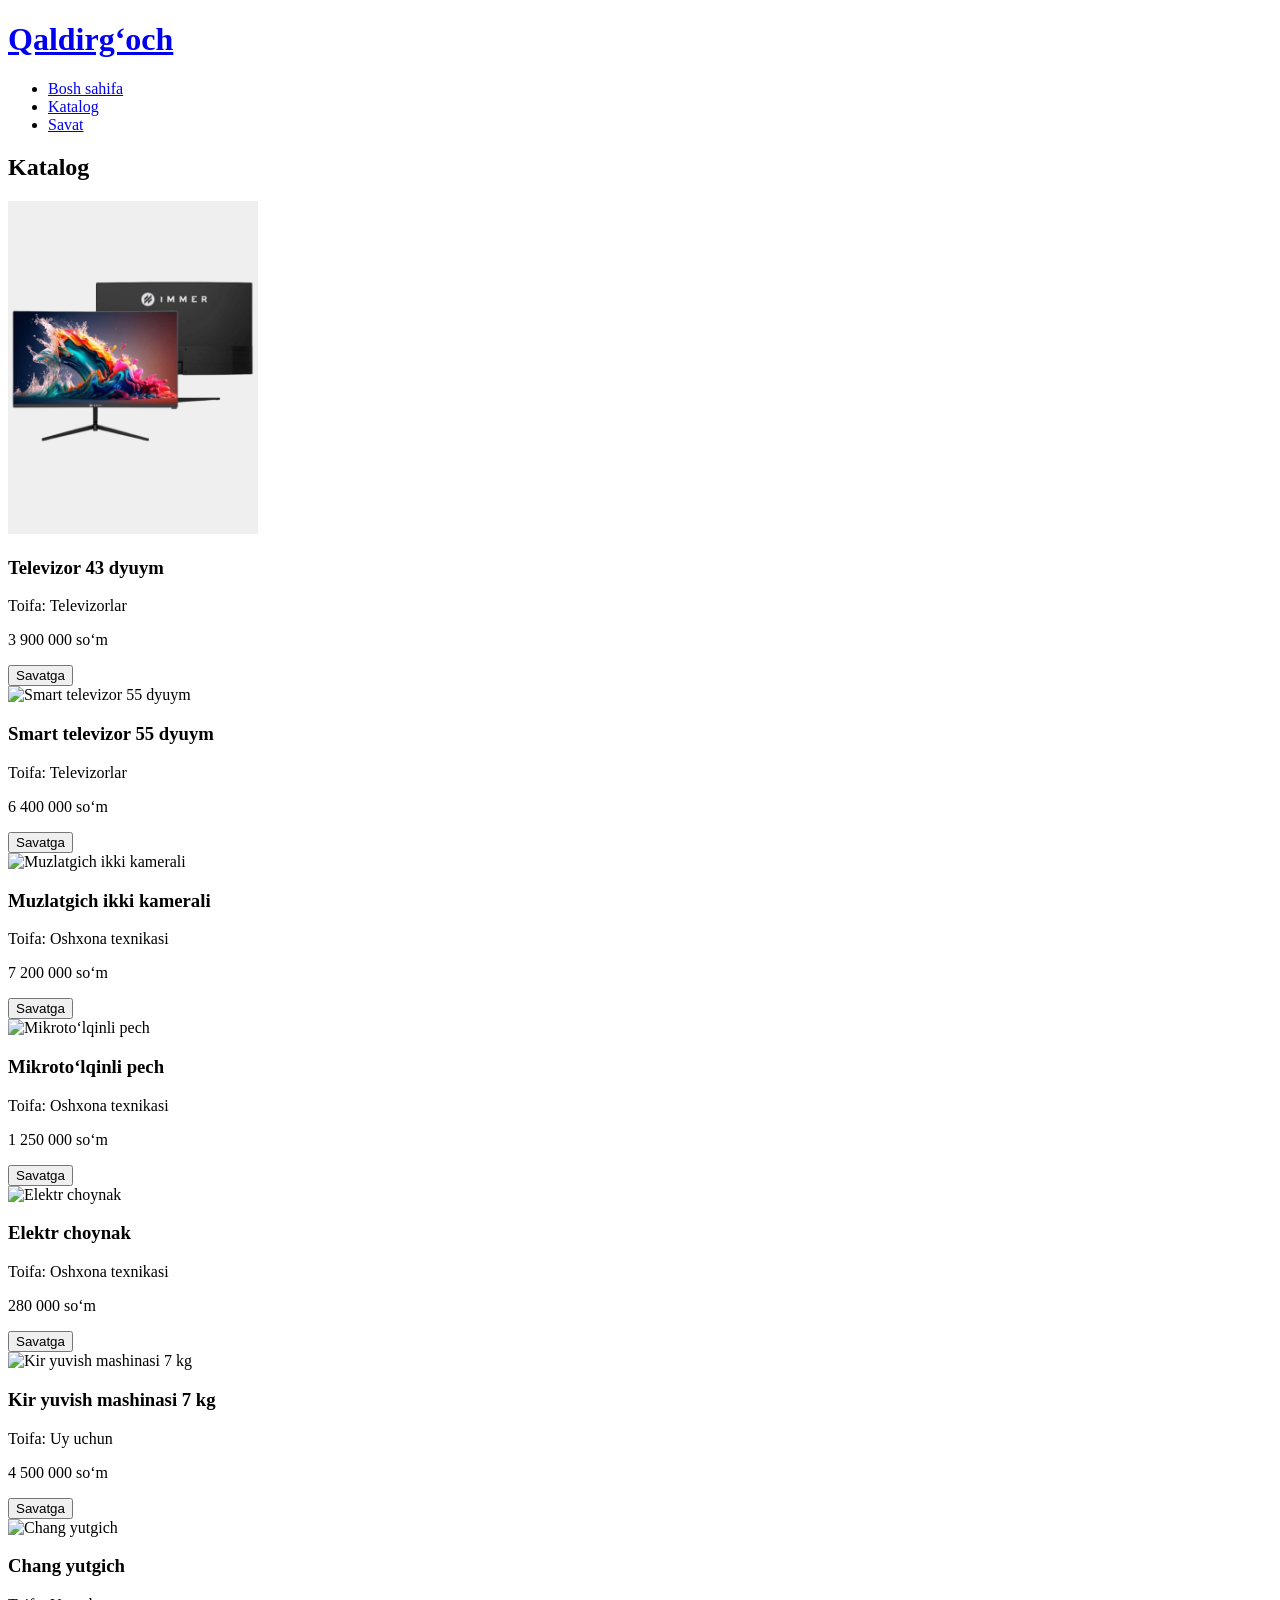
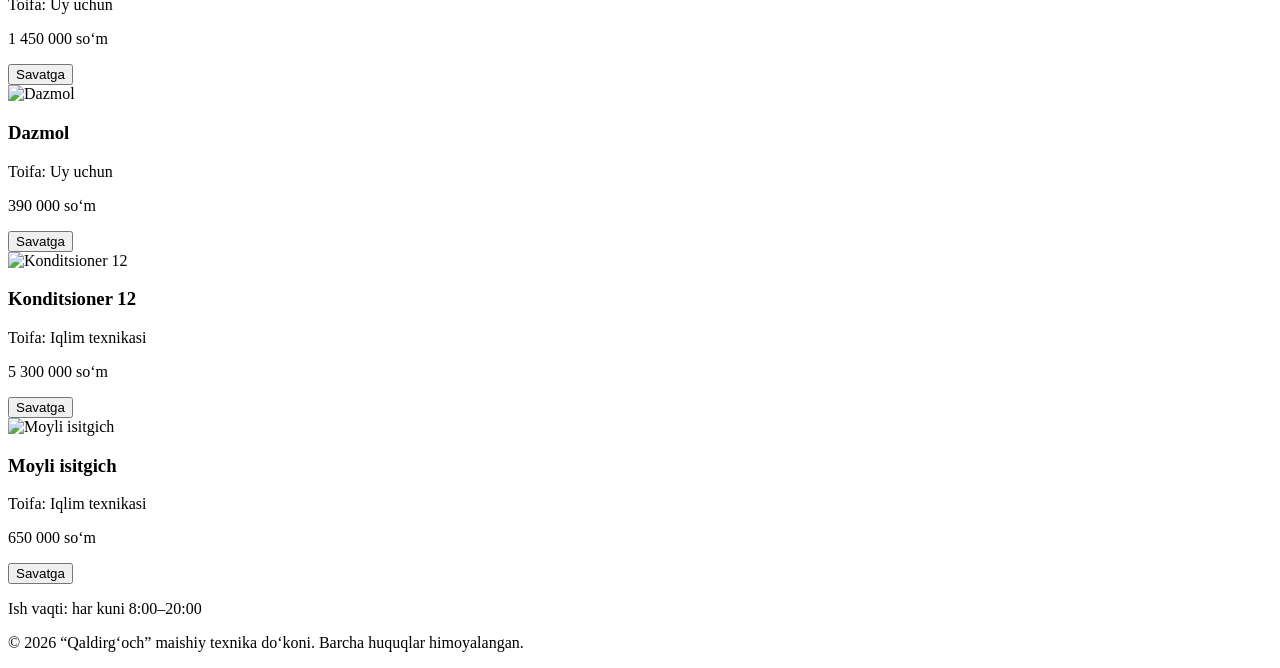
==== katalog.html @ 7d90907d "html qismi yakunlandi" ====
<!DOCTYPE html>
<html lang="uz">
<head>
    <meta charset="UTF-8">
    <meta name="viewport" content="width=device-width, initial-scale=1.0">
    <title>Katalog — Qaldirg‘och maishiy texnika do‘koni</title>
</head>
<body>

    <!-- Header qismi -->
    <header>
        <h1><a href="index.html">Qaldirg‘och</a></h1>
        <nav>
            <ul>
                <li><a href="index.html">Bosh sahifa</a></li>
                <li><a href="katalog.html">Katalog</a></li>
                <li><a href="savat.html">Savat</a></li>
            </ul>
        </nav>
    </header>

    <!-- Asosiy qism -->
    <main>
        <section>
            <h2>Katalog</h2>

            <!-- 1-mahsulot -->
            <article>
                <img src="rasmlar/monitor.png" alt="Televizor 43 dyuym" width="250">
                <h3>Televizor 43 dyuym</h3>
                <p>Toifa: Televizorlar</p>
                <p>3 900 000 so‘m</p>
                <button type="button">Savatga</button>
            </article>

            <!-- 2-mahsulot -->
            <article>
                <img src="rasmlar/smart-televizor-55.png" alt="Smart televizor 55 dyuym" width="250">
                <h3>Smart televizor 55 dyuym</h3>
                <p>Toifa: Televizorlar</p>
                <p>6 400 000 so‘m</p>
                <button type="button">Savatga</button>
            </article>

            <!-- 3-mahsulot -->
            <article>
                <img src="rasmlar/muzlatgich.png" alt="Muzlatgich ikki kamerali" width="250">
                <h3>Muzlatgich ikki kamerali</h3>
                <p>Toifa: Oshxona texnikasi</p>
                <p>7 200 000 so‘m</p>
                <button type="button">Savatga</button>
            </article>

            <!-- 4-mahsulot -->
            <article>
                <img src="rasmlar/mikrotolqinli-pech.png" alt="Mikroto‘lqinli pech" width="250">
                <h3>Mikroto‘lqinli pech</h3>
                <p>Toifa: Oshxona texnikasi</p>
                <p>1 250 000 so‘m</p>
                <button type="button">Savatga</button>
            </article>

            <!-- 5-mahsulot -->
            <article>
                <img src="rasmlar/elektr-choynak.png" alt="Elektr choynak" width="250">
                <h3>Elektr choynak</h3>
                <p>Toifa: Oshxona texnikasi</p>
                <p>280 000 so‘m</p>
                <button type="button">Savatga</button>
            </article>

            <!-- 6-mahsulot -->
            <article>
                <img src="rasmlar/kir-yuvish-mashinasi.png" alt="Kir yuvish mashinasi 7 kg" width="250">
                <h3>Kir yuvish mashinasi 7 kg</h3>
                <p>Toifa: Uy uchun</p>
                <p>4 500 000 so‘m</p>
                <button type="button">Savatga</button>
            </article>

            <!-- 7-mahsulot -->
            <article>
                <img src="rasmlar/changyutgich.png" alt="Chang yutgich" width="250">
                <h3>Chang yutgich</h3>
                <p>Toifa: Uy uchun</p>
                <p>1 450 000 so‘m</p>
                <button type="button">Savatga</button>
            </article>

            <!-- 8-mahsulot -->
            <article>
                <img src="rasmlar/dazmol.png" alt="Dazmol" width="250">
                <h3>Dazmol</h3>
                <p>Toifa: Uy uchun</p>
                <p>390 000 so‘m</p>
                <button type="button">Savatga</button>
            </article>

            <!-- 9-mahsulot -->
            <article>
                <img src="rasmlar/konditsioner.png" alt="Konditsioner 12" width="250">
                <h3>Konditsioner 12</h3>
                <p>Toifa: Iqlim texnikasi</p>
                <p>5 300 000 so‘m</p>
                <button type="button">Savatga</button>
            </article>

            <!-- 10-mahsulot -->
            <article>
                <img src="rasmlar/moyli-isitgich.png" alt="Moyli isitgich" width="250">
                <h3>Moyli isitgich</h3>
                <p>Toifa: Iqlim texnikasi</p>
                <p>650 000 so‘m</p>
                <button type="button">Savatga</button>
            </article>
        </section>
    </main>

    <!-- Footer qismi -->
    <footer>
        <p>Ish vaqti: har kuni 8:00–20:00</p>
        <p>&copy; 2026 “Qaldirg‘och” maishiy texnika do‘koni. Barcha huquqlar himoyalangan.</p>
    </footer>

</body>
</html>
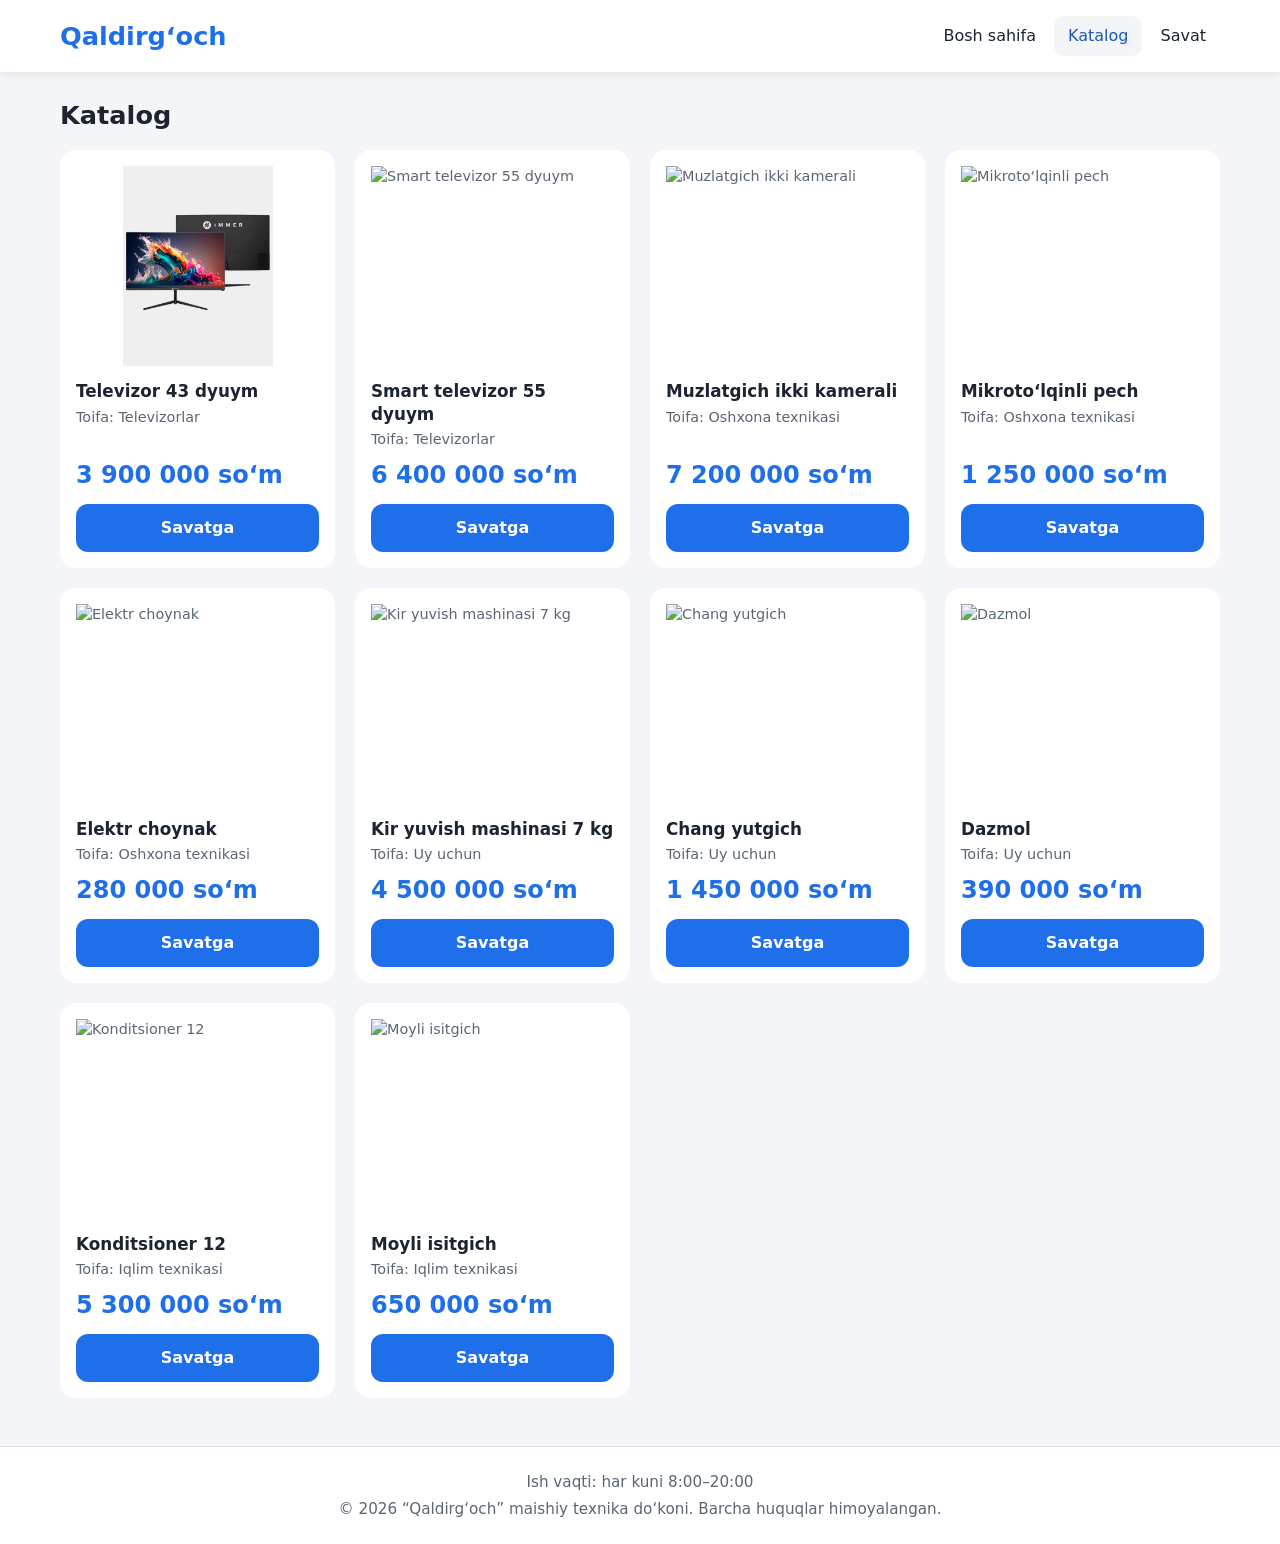
==== commit 3721b66c: "css qo'shildi" ====
--- a/katalog.html
+++ b/katalog.html
@@ -4,120 +4,123 @@
     <meta charset="UTF-8">
     <meta name="viewport" content="width=device-width, initial-scale=1.0">
     <title>Katalog — Qaldirg‘och maishiy texnika do‘koni</title>
+    <link rel="stylesheet" href="style.css">
 </head>
 <body>
 
     <!-- Header qismi -->
-    <header>
-        <h1><a href="index.html">Qaldirg‘och</a></h1>
+    <header class="header">
+        <h1 class="logo"><a href="index.html">Qaldirg‘och</a></h1>
         <nav>
-            <ul>
+            <ul class="menyu">
                 <li><a href="index.html">Bosh sahifa</a></li>
-                <li><a href="katalog.html">Katalog</a></li>
+                <li><a href="katalog.html" aria-current="page">Katalog</a></li>
                 <li><a href="savat.html">Savat</a></li>
             </ul>
         </nav>
     </header>
 
     <!-- Asosiy qism -->
-    <main>
-        <section>
-            <h2>Katalog</h2>
+    <main class="asosiy">
+        <section class="bolim">
+            <h2 class="bolim-sarlavha">Katalog</h2>
 
-            <!-- 1-mahsulot -->
-            <article>
-                <img src="rasmlar/monitor.png" alt="Televizor 43 dyuym" width="250">
-                <h3>Televizor 43 dyuym</h3>
-                <p>Toifa: Televizorlar</p>
-                <p>3 900 000 so‘m</p>
-                <button type="button">Savatga</button>
-            </article>
+            <div class="mahsulotlar">
+                <!-- 1-mahsulot -->
+                <article class="kartochka">
+                    <img class="kartochka-rasm" src="rasmlar/monitor.png" alt="Televizor 43 dyuym" width="250">
+                    <h3 class="kartochka-nomi">Televizor 43 dyuym</h3>
+                    <p class="kartochka-toifa">Toifa: Televizorlar</p>
+                    <p class="narx">3 900 000 so‘m</p>
+                    <button class="tugma" type="button">Savatga</button>
+                </article>
 
-            <!-- 2-mahsulot -->
-            <article>
-                <img src="rasmlar/smart-televizor-55.png" alt="Smart televizor 55 dyuym" width="250">
-                <h3>Smart televizor 55 dyuym</h3>
-                <p>Toifa: Televizorlar</p>
-                <p>6 400 000 so‘m</p>
-                <button type="button">Savatga</button>
-            </article>
+                <!-- 2-mahsulot -->
+                <article class="kartochka">
+                    <img class="kartochka-rasm" src="rasmlar/smart-televizor-55.png" alt="Smart televizor 55 dyuym" width="250">
+                    <h3 class="kartochka-nomi">Smart televizor 55 dyuym</h3>
+                    <p class="kartochka-toifa">Toifa: Televizorlar</p>
+                    <p class="narx">6 400 000 so‘m</p>
+                    <button class="tugma" type="button">Savatga</button>
+                </article>
 
-            <!-- 3-mahsulot -->
-            <article>
-                <img src="rasmlar/muzlatgich.png" alt="Muzlatgich ikki kamerali" width="250">
-                <h3>Muzlatgich ikki kamerali</h3>
-                <p>Toifa: Oshxona texnikasi</p>
-                <p>7 200 000 so‘m</p>
-                <button type="button">Savatga</button>
-            </article>
+                <!-- 3-mahsulot -->
+                <article class="kartochka">
+                    <img class="kartochka-rasm" src="rasmlar/muzlatgich.png" alt="Muzlatgich ikki kamerali" width="250">
+                    <h3 class="kartochka-nomi">Muzlatgich ikki kamerali</h3>
+                    <p class="kartochka-toifa">Toifa: Oshxona texnikasi</p>
+                    <p class="narx">7 200 000 so‘m</p>
+                    <button class="tugma" type="button">Savatga</button>
+                </article>
 
-            <!-- 4-mahsulot -->
-            <article>
-                <img src="rasmlar/mikrotolqinli-pech.png" alt="Mikroto‘lqinli pech" width="250">
-                <h3>Mikroto‘lqinli pech</h3>
-                <p>Toifa: Oshxona texnikasi</p>
-                <p>1 250 000 so‘m</p>
-                <button type="button">Savatga</button>
-            </article>
+                <!-- 4-mahsulot -->
+                <article class="kartochka">
+                    <img class="kartochka-rasm" src="rasmlar/mikrotolqinli-pech.png" alt="Mikroto‘lqinli pech" width="250">
+                    <h3 class="kartochka-nomi">Mikroto‘lqinli pech</h3>
+                    <p class="kartochka-toifa">Toifa: Oshxona texnikasi</p>
+                    <p class="narx">1 250 000 so‘m</p>
+                    <button class="tugma" type="button">Savatga</button>
+                </article>
 
-            <!-- 5-mahsulot -->
-            <article>
-                <img src="rasmlar/elektr-choynak.png" alt="Elektr choynak" width="250">
-                <h3>Elektr choynak</h3>
-                <p>Toifa: Oshxona texnikasi</p>
-                <p>280 000 so‘m</p>
-                <button type="button">Savatga</button>
-            </article>
+                <!-- 5-mahsulot -->
+                <article class="kartochka">
+                    <img class="kartochka-rasm" src="rasmlar/elektr-choynak.png" alt="Elektr choynak" width="250">
+                    <h3 class="kartochka-nomi">Elektr choynak</h3>
+                    <p class="kartochka-toifa">Toifa: Oshxona texnikasi</p>
+                    <p class="narx">280 000 so‘m</p>
+                    <button class="tugma" type="button">Savatga</button>
+                </article>
 
-            <!-- 6-mahsulot -->
-            <article>
-                <img src="rasmlar/kir-yuvish-mashinasi.png" alt="Kir yuvish mashinasi 7 kg" width="250">
-                <h3>Kir yuvish mashinasi 7 kg</h3>
-                <p>Toifa: Uy uchun</p>
-                <p>4 500 000 so‘m</p>
-                <button type="button">Savatga</button>
-            </article>
+                <!-- 6-mahsulot -->
+                <article class="kartochka">
+                    <img class="kartochka-rasm" src="rasmlar/kir-yuvish-mashinasi.png" alt="Kir yuvish mashinasi 7 kg" width="250">
+                    <h3 class="kartochka-nomi">Kir yuvish mashinasi 7 kg</h3>
+                    <p class="kartochka-toifa">Toifa: Uy uchun</p>
+                    <p class="narx">4 500 000 so‘m</p>
+                    <button class="tugma" type="button">Savatga</button>
+                </article>
 
-            <!-- 7-mahsulot -->
-            <article>
-                <img src="rasmlar/changyutgich.png" alt="Chang yutgich" width="250">
-                <h3>Chang yutgich</h3>
-                <p>Toifa: Uy uchun</p>
-                <p>1 450 000 so‘m</p>
-                <button type="button">Savatga</button>
-            </article>
+                <!-- 7-mahsulot -->
+                <article class="kartochka">
+                    <img class="kartochka-rasm" src="rasmlar/changyutgich.png" alt="Chang yutgich" width="250">
+                    <h3 class="kartochka-nomi">Chang yutgich</h3>
+                    <p class="kartochka-toifa">Toifa: Uy uchun</p>
+                    <p class="narx">1 450 000 so‘m</p>
+                    <button class="tugma" type="button">Savatga</button>
+                </article>
 
-            <!-- 8-mahsulot -->
-            <article>
-                <img src="rasmlar/dazmol.png" alt="Dazmol" width="250">
-                <h3>Dazmol</h3>
-                <p>Toifa: Uy uchun</p>
-                <p>390 000 so‘m</p>
-                <button type="button">Savatga</button>
-            </article>
+                <!-- 8-mahsulot -->
+                <article class="kartochka">
+                    <img class="kartochka-rasm" src="rasmlar/dazmol.png" alt="Dazmol" width="250">
+                    <h3 class="kartochka-nomi">Dazmol</h3>
+                    <p class="kartochka-toifa">Toifa: Uy uchun</p>
+                    <p class="narx">390 000 so‘m</p>
+                    <button class="tugma" type="button">Savatga</button>
+                </article>
 
-            <!-- 9-mahsulot -->
-            <article>
-                <img src="rasmlar/konditsioner.png" alt="Konditsioner 12" width="250">
-                <h3>Konditsioner 12</h3>
-                <p>Toifa: Iqlim texnikasi</p>
-                <p>5 300 000 so‘m</p>
-                <button type="button">Savatga</button>
-            </article>
+                <!-- 9-mahsulot -->
+                <article class="kartochka">
+                    <img class="kartochka-rasm" src="rasmlar/konditsioner.png" alt="Konditsioner 12" width="250">
+                    <h3 class="kartochka-nomi">Konditsioner 12</h3>
+                    <p class="kartochka-toifa">Toifa: Iqlim texnikasi</p>
+                    <p class="narx">5 300 000 so‘m</p>
+                    <button class="tugma" type="button">Savatga</button>
+                </article>
 
-            <!-- 10-mahsulot -->
-            <article>
-                <img src="rasmlar/moyli-isitgich.png" alt="Moyli isitgich" width="250">
-                <h3>Moyli isitgich</h3>
-                <p>Toifa: Iqlim texnikasi</p>
-                <p>650 000 so‘m</p>
-                <button type="button">Savatga</button>
-            </article>
+                <!-- 10-mahsulot -->
+                <article class="kartochka">
+                    <img class="kartochka-rasm" src="rasmlar/moyli-isitgich.png" alt="Moyli isitgich" width="250">
+                    <h3 class="kartochka-nomi">Moyli isitgich</h3>
+                    <p class="kartochka-toifa">Toifa: Iqlim texnikasi</p>
+                    <p class="narx">650 000 so‘m</p>
+                    <button class="tugma" type="button">Savatga</button>
+                </article>
+            </div>
         </section>
     </main>
 
     <!-- Footer qismi -->
-    <footer>
+    <footer class="footer">
         <p>Ish vaqti: har kuni 8:00–20:00</p>
         <p>&copy; 2026 “Qaldirg‘och” maishiy texnika do‘koni. Barcha huquqlar himoyalangan.</p>
     </footer>
--- a/style.css
+++ b/style.css
@@ -0,0 +1,305 @@
+/* ===== Ranglar va umumiy o‘lchamlar ===== */
+:root {
+    --asosiy: #1F6FEB;
+    --asosiy-toq: #1858BD;
+    --binafsha: #7C3AED;
+    --fon: #F3F5F8;
+    --oq: #FFFFFF;
+    --matn: #1B2430;
+    --matn-och: #5B6675;
+    --chegara: #DDE3EA;
+
+    --radius: 16px;
+    --soya: 0 2px 10px rgba(27, 36, 48, 0.08);
+    --soya-katta: 0 12px 28px rgba(27, 36, 48, 0.16);
+    --kenglik: 1200px;
+}
+
+/* ===== Umumiy sozlamalar ===== */
+* {
+    box-sizing: border-box;
+    margin: 0;
+    padding: 0;
+}
+
+body {
+    display: flex;
+    flex-direction: column;
+    min-height: 100vh;
+    background: var(--fon);
+    color: var(--matn);
+    font-family: system-ui, -apple-system, "Segoe UI", Roboto, Arial, sans-serif;
+    line-height: 1.5;
+}
+
+a {
+    color: inherit;
+    text-decoration: none;
+}
+
+ul {
+    list-style: none;
+}
+
+/* Klaviatura bilan yurganda tanlangan element ko‘rinib tursin */
+a:focus-visible,
+button:focus-visible {
+    outline: 3px solid var(--asosiy);
+    outline-offset: 3px;
+}
+
+/* ===== Header: logo chapda, menyu o‘ngda ===== */
+.header {
+    display: flex;
+    justify-content: space-between;
+    align-items: center;
+    gap: 12px 24px;
+    /* Fon butun ekranda, mazmun esa 1200px ichida turadi */
+    padding: 16px max(20px, calc((100% - var(--kenglik)) / 2 + 20px));
+    background: var(--oq);
+    box-shadow: var(--soya);
+}
+
+.logo {
+    color: var(--asosiy);
+    font-size: 1.6rem;
+    line-height: 1.2;
+}
+
+.menyu {
+    display: flex;
+    flex-wrap: wrap;
+    gap: 4px;
+}
+
+.menyu a {
+    display: block;
+    padding: 8px 14px;
+    border-radius: 10px;
+    font-weight: 500;
+    transition: background-color 0.2s, color 0.2s;
+}
+
+.menyu a:hover,
+.menyu a[aria-current="page"] {
+    background: var(--fon);
+    color: var(--asosiy-toq);
+}
+
+/* ===== Asosiy qism va bo‘limlar ===== */
+.asosiy {
+    flex: 1;
+    width: 100%;
+    max-width: var(--kenglik);
+    margin: 0 auto;
+    padding: 28px 20px 48px;
+}
+
+.bolim {
+    margin-top: 40px;
+}
+
+.bolim:first-child {
+    margin-top: 0;
+}
+
+.bolim-sarlavha {
+    margin-bottom: 18px;
+    font-size: 1.6rem;
+    line-height: 1.25;
+}
+
+/* ===== Banner: ko‘kdan binafsharangga o‘tadigan fon ===== */
+.banner {
+    padding: 72px 56px;
+    border-radius: var(--radius);
+    background: linear-gradient(120deg, var(--asosiy), var(--binafsha));
+    color: var(--oq);
+}
+
+.banner-sarlavha {
+    max-width: 18ch;
+    margin-bottom: 14px;
+    font-size: 2.8rem;
+    line-height: 1.15;
+    text-wrap: balance;
+}
+
+.banner-matn {
+    max-width: 52ch;
+    margin-bottom: 28px;
+    font-size: 1.1rem;
+}
+
+.banner-tugma {
+    display: inline-block;
+    padding: 14px 28px;
+    border-radius: 12px;
+    background: var(--oq);
+    color: var(--asosiy-toq);
+    font-weight: 600;
+    transition: box-shadow 0.2s;
+}
+
+.banner-tugma:hover {
+    box-shadow: 0 8px 20px rgba(0, 0, 0, 0.25);
+}
+
+.banner-tugma:focus-visible {
+    outline-color: var(--oq);
+}
+
+/* ===== Toifalar: yumaloq “tabletkalar” ===== */
+.toifalar {
+    display: flex;
+    flex-wrap: wrap;
+    gap: 12px;
+}
+
+.toifalar a {
+    display: block;
+    padding: 10px 20px;
+    border: 1px solid var(--chegara);
+    border-radius: 999px;
+    background: var(--oq);
+    font-weight: 500;
+    transition: background-color 0.2s, border-color 0.2s, color 0.2s;
+}
+
+.toifalar a:hover {
+    border-color: var(--asosiy);
+    background: var(--asosiy);
+    color: var(--oq);
+}
+
+/* ===== Mahsulotlar to‘ri: ustunlar soni ekranga qarab o‘zgaradi ===== */
+.mahsulotlar {
+    display: grid;
+    grid-template-columns: repeat(auto-fill, minmax(min(240px, 100%), 1fr));
+    gap: 20px;
+}
+
+/* ===== Mahsulot kartochkasi ===== */
+.kartochka {
+    display: flex;
+    flex-direction: column;
+    padding: 16px;
+    border-radius: var(--radius);
+    background: var(--oq);
+    transition: box-shadow 0.2s;
+}
+
+.kartochka:hover {
+    box-shadow: var(--soya-katta);
+}
+
+.kartochka-rasm {
+    width: 100%;
+    height: 200px;
+    margin-bottom: 14px;
+    object-fit: contain;
+    color: var(--matn-och);
+    font-size: 0.9rem;
+}
+
+.kartochka-nomi {
+    font-size: 1.05rem;
+    line-height: 1.35;
+}
+
+.kartochka-toifa {
+    margin-top: 4px;
+    color: var(--matn-och);
+    font-size: 0.9rem;
+}
+
+/* margin-top: auto — narx va tugma barcha kartochkalarda bir chiziqda turadi */
+.narx {
+    margin-top: auto;
+    padding: 10px 0 14px;
+    color: var(--asosiy);
+    font-size: 1.5rem;
+    font-weight: 700;
+    line-height: 1.2;
+    white-space: nowrap;
+}
+
+.tugma {
+    width: 100%;
+    padding: 12px 16px;
+    border: none;
+    border-radius: 12px;
+    background: var(--asosiy);
+    color: var(--oq);
+    font: inherit;
+    font-weight: 600;
+    cursor: pointer;
+    transition: background-color 0.2s;
+}
+
+.tugma:hover {
+    background: var(--asosiy-toq);
+}
+
+/* ===== Footer ===== */
+.footer {
+    padding: 24px 20px;
+    border-top: 1px solid var(--chegara);
+    background: var(--oq);
+    color: var(--matn-och);
+    font-size: 0.95rem;
+    text-align: center;
+}
+
+.footer p + p {
+    margin-top: 4px;
+}
+
+/* ===== Telefon: 600px dan tor ekranlar ===== */
+@media (max-width: 599.98px) {
+    .header {
+        flex-direction: column;
+        padding: 14px 16px;
+    }
+
+    .menyu {
+        justify-content: center;
+    }
+
+    .menyu a {
+        padding: 10px 12px;
+    }
+
+    .asosiy {
+        padding: 16px 16px 36px;
+    }
+
+    .bolim {
+        margin-top: 30px;
+    }
+
+    .bolim-sarlavha {
+        font-size: 1.35rem;
+    }
+
+    .banner {
+        padding: 32px 22px;
+    }
+
+    .banner-sarlavha {
+        font-size: 1.75rem;
+    }
+
+    .banner-matn {
+        margin-bottom: 20px;
+        font-size: 1rem;
+    }
+
+    .banner-tugma {
+        padding: 12px 22px;
+    }
+
+    .toifalar {
+        gap: 8px;
+    }
+}
